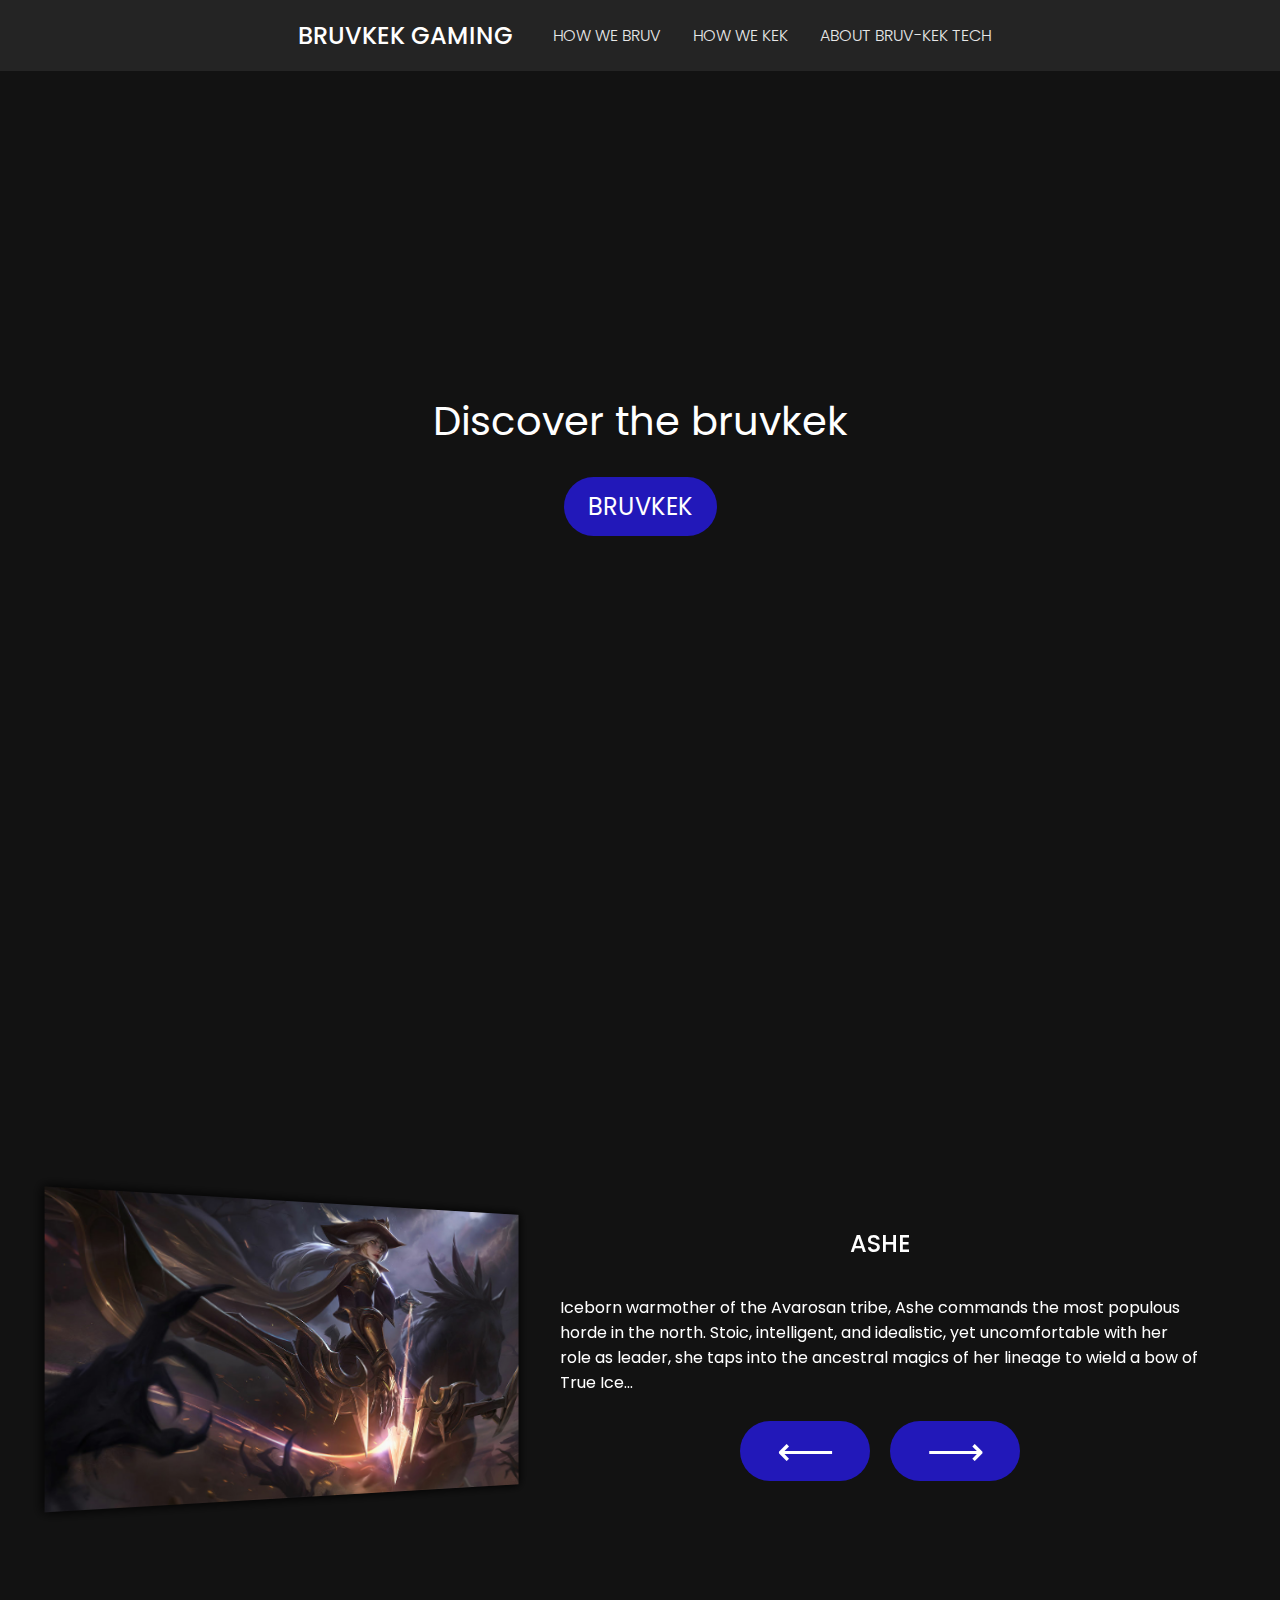
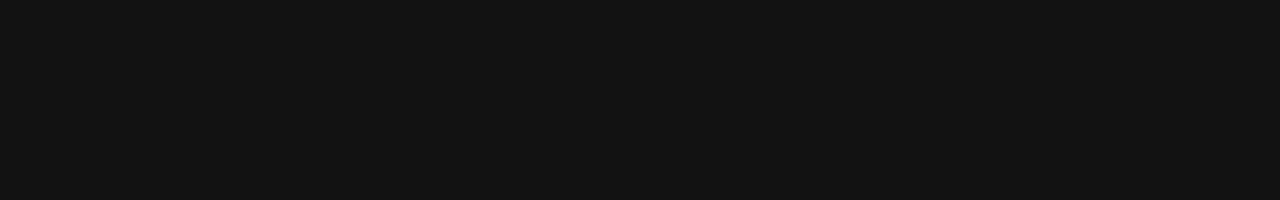
==== index.html @ d19409ca "Carousel is absolutely insane" ====
<!DOCTYPE html>
<html lang="en">

<head>
    <meta charset="UTF-8">
    <meta http-equiv="X-UA-Compatible" content="IE=edge">
    <meta name="viewport" content="width=device-width, initial-scale=1.0">
    <link rel="stylesheet" href="style.css">
    <link rel="stylesheet" href="carousel.css">
    <link rel="preconnect" href="https://fonts.googleapis.com">
    <link rel="preconnect" href="https://fonts.gstatic.com" crossorigin>
    <link href="https://fonts.googleapis.com/css2?family=Poppins:wght@100;200;300;400;500;600&display=swap"
        rel="stylesheet">
    <title>Document</title>
</head>

<body>
    <nav>
        <h2>Bruvkek gaming</h2>
        <div>
            <a href="">How we bruv</a>
            <a href="">How we kek</a>
            <a class="long" href="">About bruv-kek tech</a>
        </div>
    </nav>
    <main>
        <h1>Discover the bruvkek</h1>
        <button id="button">
            <div class="ripple">
                <span id="circle">
                </span>
            </div>
            Bruvkek
        </button>
    </main>
    <section>
        <div class="carousel">
            <div class="img-container">
                <img class="img active" src="img/ashe.jpg" alt="">
                <img class="img inactive" src="img/samira-splash.jpg" alt="">
                <img class="img inactive" src="img/mf.jpg" alt="">
                <img class="img inactive" src="img/xayah.jpg" alt="">
                <img class="img inactive" src="img/kaisa.jpg" alt="">
                <img class="img inactive" src="img/jhin.jpg" alt="">
            </div>
            <div class="description">
                <h2 id="champ-name">Champion</h2>
                <p id="champ-description">Lorem ipsum dolor sit amet consectetur, adipisicing elit. In libero, explicabo
                    quas similique repudiandae unde perspiciatis sunt nemo nulla, nostrum voluptates dolorem rem!
                    Aspernatur eos explicabo similique pariatur ipsa dolor dolorem dolorum ullam, quibusdam, mollitia,
                    deserunt placeat at illum distinctio! Voluptatem exercitationem fuga voluptatibus earum sunt
                    reiciendis facilis similique iusto!</p>
                    <div class="controls">
                        <button id="prev" onclick="moveLeft()">⟵</button>
                        <button id="next" onclick="moveRight()">⟶</button>
                    </div>
            </div>
        </div>
    </section>
    <script src="main.js"></script>
</body>

</html>
---- style.css ----
:root{
    font-family: 'Poppins', sans-serif;
    color-scheme: dark;
    color: white;
}
body,html{
    width: 100%;
    background-color: #121212;
    height: 100%;
    margin: 0%;
}
body{
    display: flex;
    flex-direction: column;
    justify-content: flex-start;
    align-items: center;
}
nav{
  display: flex;
  justify-content: center;
  align-items: center;
  background-color: rgb(36, 36, 36);
  z-index: 2;
  width: 100%;
  position: fixed;
  top: 0;
  left: 0;
}
nav>div{
  display: flex;
  justify-content: space-between;
}
h2{
  font-weight: normal;
  margin: 0.75em  1em;
  font-size: 1.5em;
  text-transform: uppercase;
  font-weight: 500;
}
a{
  margin: 1em;
  display: flex;
  justify-content: center;
  text-decoration: none;
  color: rgb(231, 231, 231);
  font-weight: 300;
  text-transform: uppercase;
}
a::before{
  content: " ";
  z-index: 3;
  position: absolute;
  bottom: 10px;
  height: 3px;
  width: 100px;
  background-color: transparent;
  transition: all 500ms ease;
  transform: scaleX(0);
  transform-origin: center bottom;
}
a:hover:before{
  background-color: #419aff;
  transform: scaleX(1);
}
.long::before{
  width: 175px;
}
main, section{
  width: 100%;
  min-height: 100%;
  display: flex;
  justify-content: center;
  flex-direction: column;
  align-items: center;
}
h1{
  font-weight: normal;
  font-size: 2.5em;
}
button{
    all: unset;
    cursor: pointer;
    position: relative;
    background-color: #2218b9;
    border-radius: 50px;
    font-size: 1.5em;
    padding: 0.5em 1em;
    text-transform: uppercase;
    overflow: hidden;
}
.circle {
    position: absolute;
    background-color: #544cbe;
    width: 100px;
    height: 100px;
    border-radius: 50%;
    transform: translate(-50%, -50%) scale(0);
    animation: scale 1s ease  ;
  }
  
  @keyframes scale {
    to   {
      transform: translate(-50%, -50%) scale(5);
      opacity: 0;
    }
  }
---- carousel.css ----
.carousel, .img-container, .description, .controls, .controls button{
    display: flex;
    justify-content: center;
    align-items: center;
}
.carousel{
    width: 90%;
    perspective: 1000px;
}
.carousel > div{
    margin: 1em;
}
.img-container{
    width: 500px;
    overflow: hidden;
    justify-content: flex-start;
    transform: rotateY(25deg);
    box-shadow: 0px 0px 10px 1px black;
}
.img-container img{
    width: 500px;
    transition: all 600ms ease;
    background-color: black;
}
.description{
    flex-direction: column;
    max-width: 40em;
}
.controls button{
    font-size: 2.5em;
    height: 20px;
    width: 50px;
    margin: 0.25em;
}
.inactive{
    transition: all 600ms ease;
    opacity: 0;
}
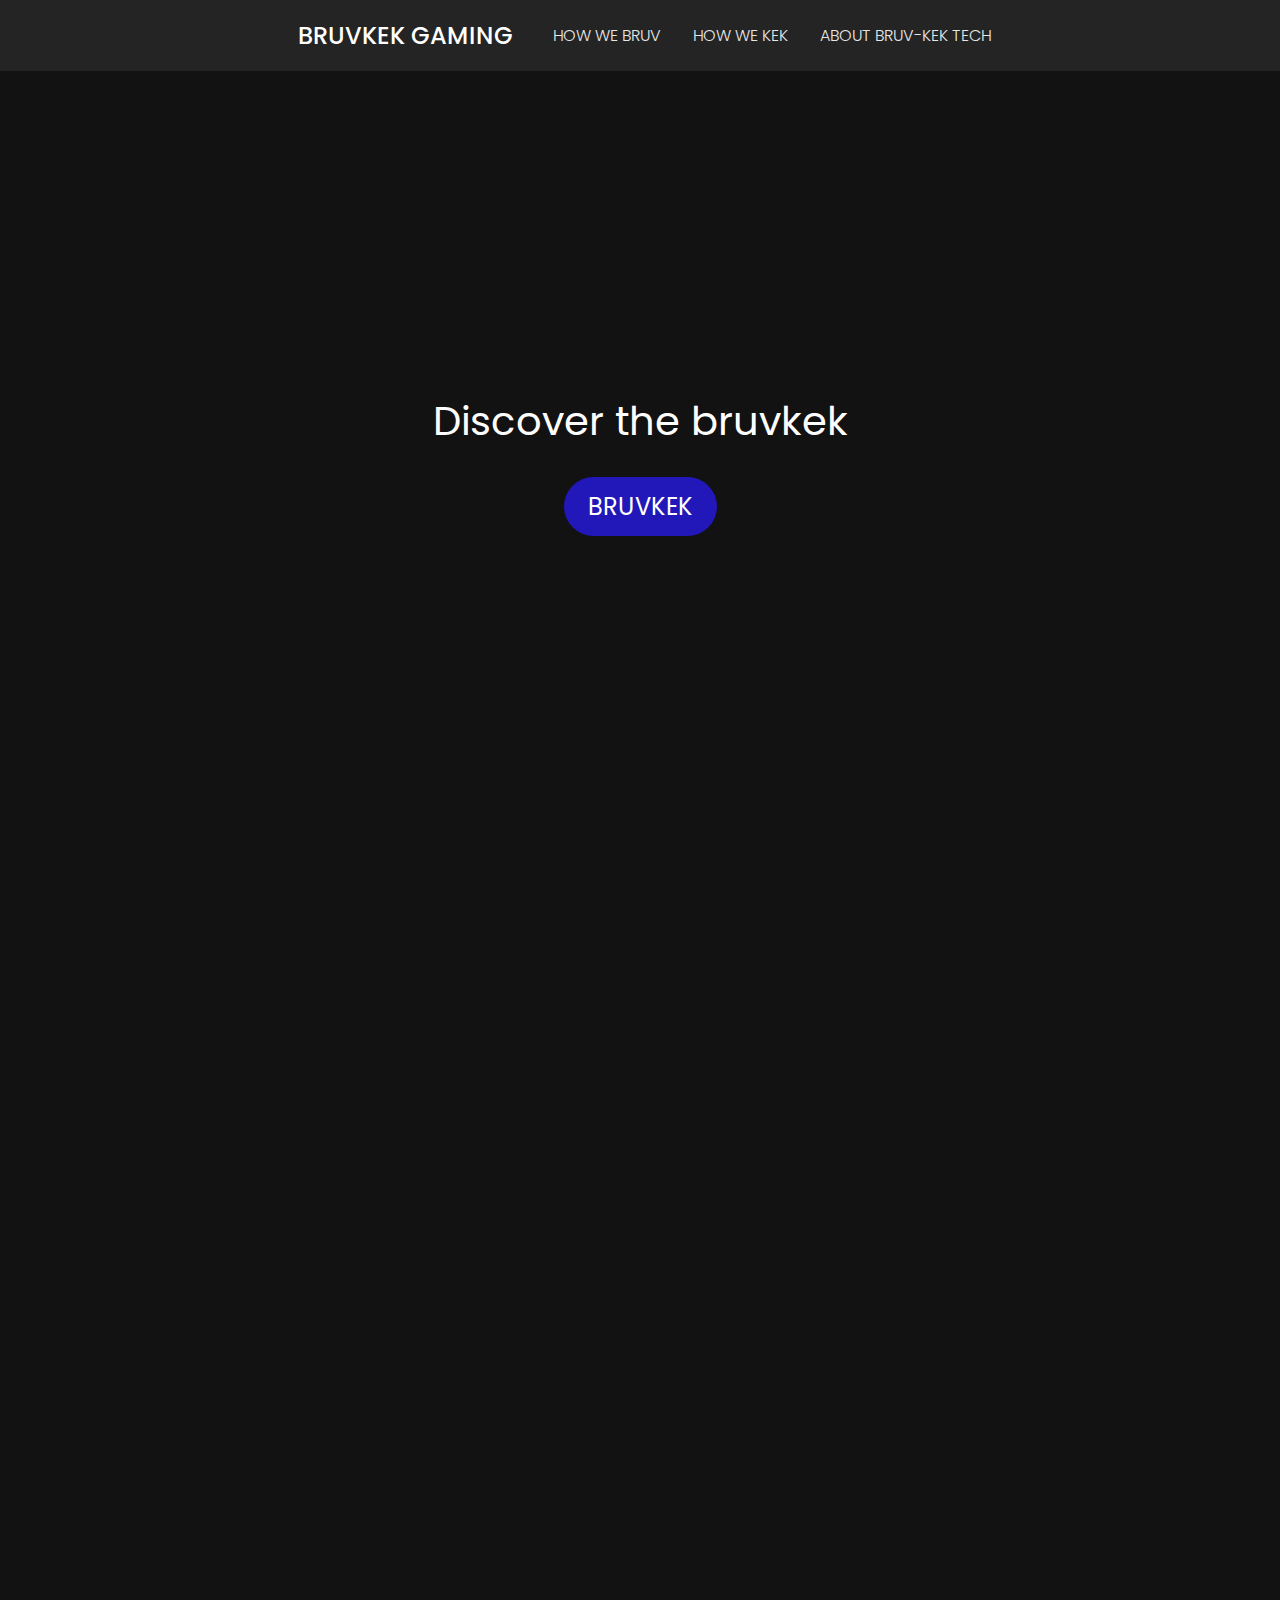
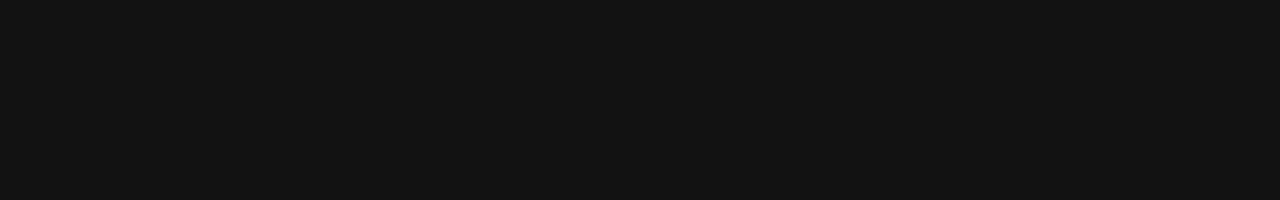
==== commit fb3c7af9: "Bruvkek" ====
--- a/index.html
+++ b/index.html
@@ -24,16 +24,16 @@
         </div>
     </nav>
     <main>
-        <h1>Discover the bruvkek</h1>
+        <h1 id="bruvkek">Discover the bruvkek</h1>
         <button id="button">
             <div class="ripple">
                 <span id="circle">
                 </span>
             </div>
-            Bruvkek
+            <h3 id="bruvkek-heading">BRUVKEK</h3>
         </button>
     </main>
-    <section>
+    <section id="section">
         <div class="carousel">
             <div class="img-container">
                 <img class="img active" src="img/ashe.jpg" alt="">
--- a/style.css
+++ b/style.css
@@ -8,6 +8,7 @@
     background-color: #121212;
     height: 100%;
     margin: 0%;
+    overflow: hidden;
 }
 body{
     display: flex;
@@ -88,6 +89,10 @@
     text-transform: uppercase;
     overflow: hidden;
 }
+h3{
+  all: unset;
+  font-size: inherit;
+}
 .circle {
     position: absolute;
     background-color: #544cbe;
@@ -95,9 +100,9 @@
     height: 100px;
     border-radius: 50%;
     transform: translate(-50%, -50%) scale(0);
-    animation: scale 1s ease  ;
+    animation: scale 0.85s ease-out;
   }
-  
+  button:active { border-style: none;}
   @keyframes scale {
     to   {
       transform: translate(-50%, -50%) scale(5);
--- a/carousel.css
+++ b/carousel.css
@@ -1,3 +1,9 @@
+section, #button{
+    transition: 400ms ease all;
+}
+#bruvkek{
+    transition: 500ms ease-in all;
+}
 .carousel, .img-container, .description, .controls, .controls button{
     display: flex;
     justify-content: center;
@@ -35,4 +41,13 @@
 .inactive{
     transition: all 600ms ease;
     opacity: 0;
+}
+@media only screen and (max-width: 1250px){
+    .carousel{
+        width: 100%;
+        flex-direction: column;
+    }
+    .img-container{
+        transform: rotateX(-15deg);
+    }
 }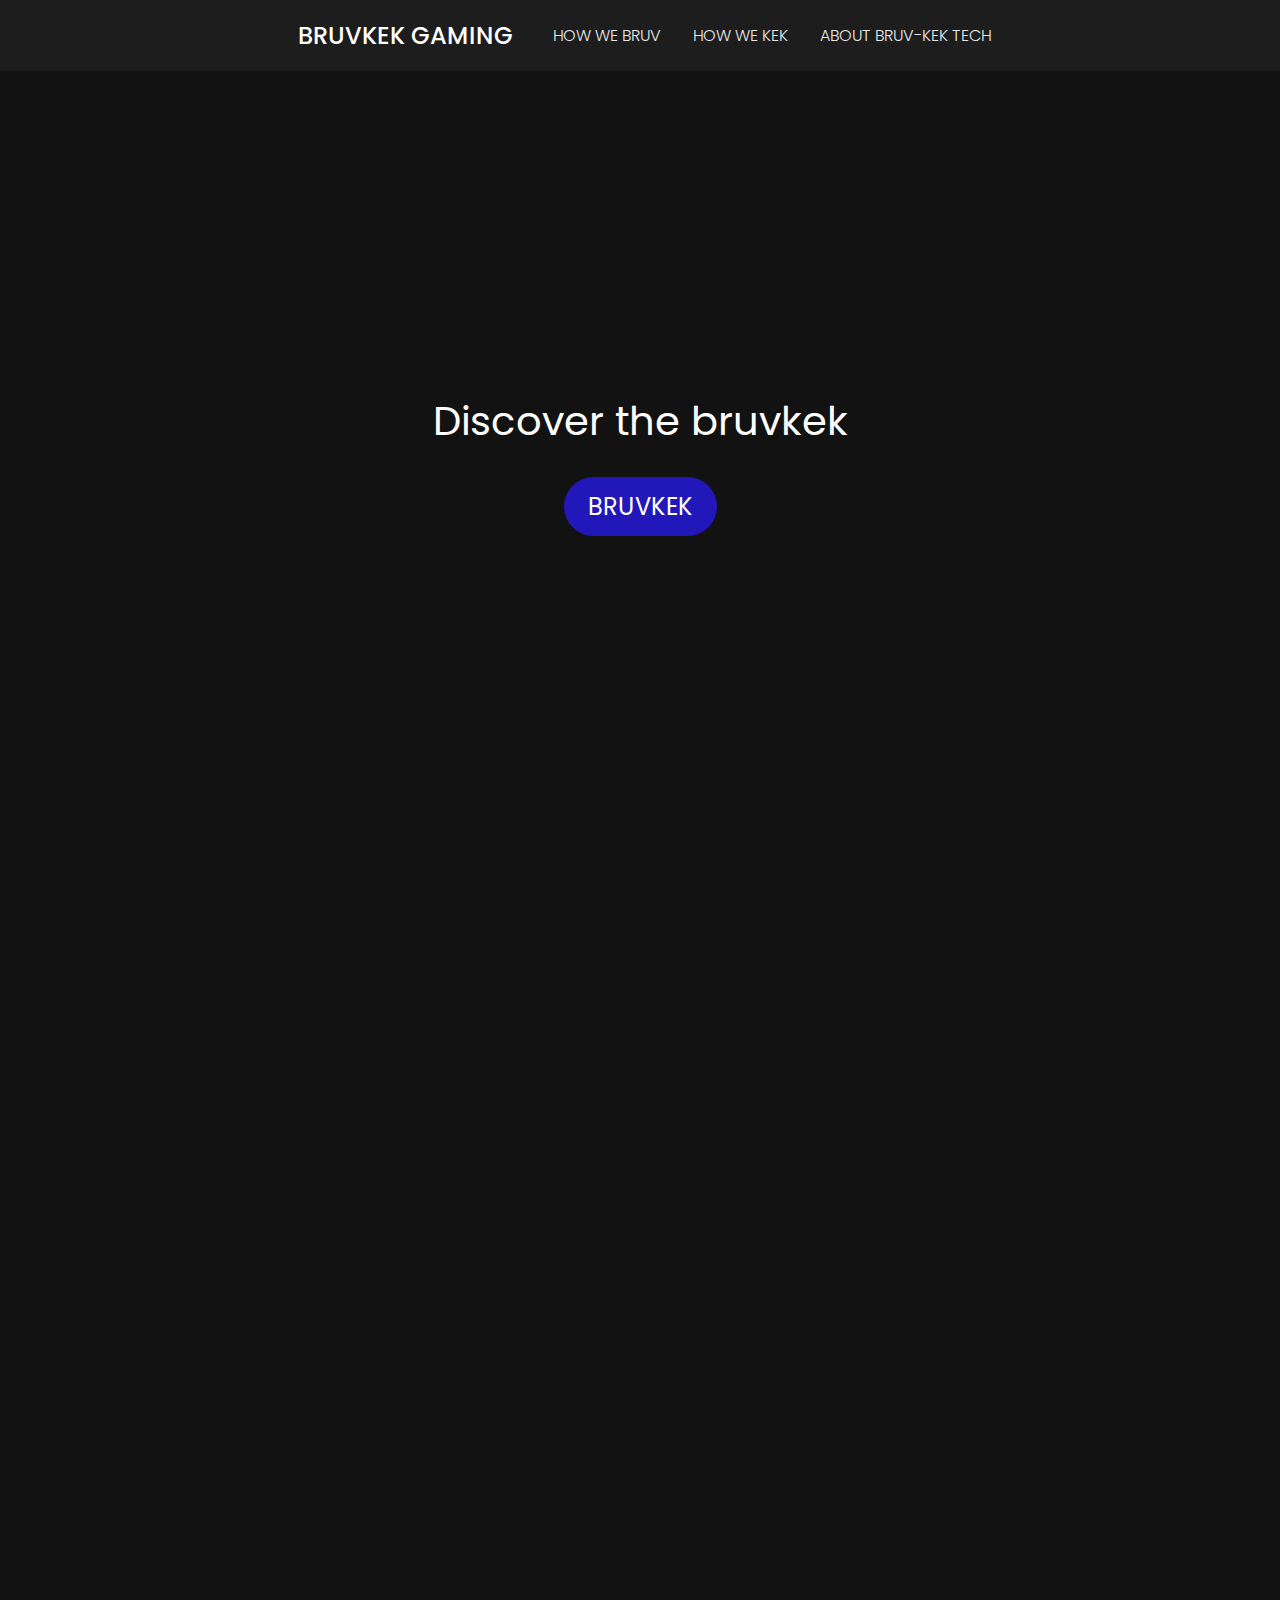
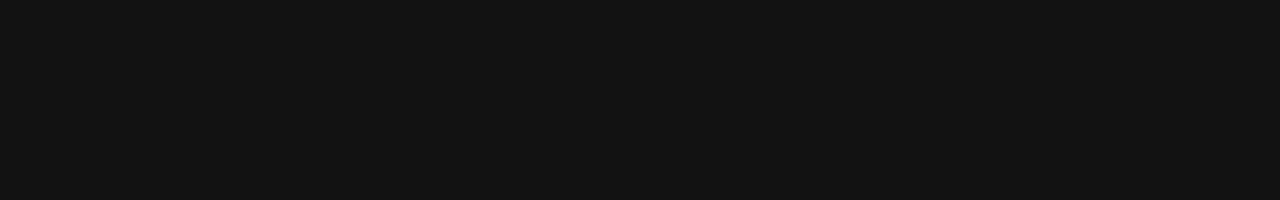
==== commit f067ac39: "Burgir" ====
--- a/index.html
+++ b/index.html
@@ -7,11 +7,12 @@
     <meta name="viewport" content="width=device-width, initial-scale=1.0">
     <link rel="stylesheet" href="style.css">
     <link rel="stylesheet" href="carousel.css">
+    <link rel="stylesheet" href="burgir.css">
     <link rel="preconnect" href="https://fonts.googleapis.com">
     <link rel="preconnect" href="https://fonts.gstatic.com" crossorigin>
     <link href="https://fonts.googleapis.com/css2?family=Poppins:wght@100;200;300;400;500;600&display=swap"
         rel="stylesheet">
-    <title>Document</title>
+    <title>Bruvkek Gaming | How we bruv</title>
 </head>
 
 <body>
@@ -21,6 +22,11 @@
             <a href="">How we bruv</a>
             <a href="">How we kek</a>
             <a class="long" href="">About bruv-kek tech</a>
+        </div>
+        <div id="burgir">
+            <span id="one"></span>
+            <span id="two"></span>
+            <span id="three"></span>
         </div>
     </nav>
     <main>
@@ -58,6 +64,7 @@
         </div>
     </section>
     <script src="main.js"></script>
+    <script src="burgir.js"></script>
 </body>
 
 </html>--- a/style.css
+++ b/style.css
@@ -20,7 +20,7 @@
   display: flex;
   justify-content: center;
   align-items: center;
-  background-color: rgb(36, 36, 36);
+  background-color: rgb(29, 29, 29);
   z-index: 2;
   width: 100%;
   position: fixed;
@@ -89,23 +89,28 @@
     text-transform: uppercase;
     overflow: hidden;
 }
+.ripple{
+  margin: 0;
+  width: 0;
+  height: 0;
+}
 h3{
   all: unset;
   font-size: inherit;
 }
 .circle {
     position: absolute;
-    background-color: #544cbe;
+    background-color: #7a73dd;
     width: 100px;
     height: 100px;
     border-radius: 50%;
     transform: translate(-50%, -50%) scale(0);
-    animation: scale 0.85s ease-out;
+    animation: scale 0.35s ease-out;
   }
   button:active { border-style: none;}
   @keyframes scale {
     to   {
-      transform: translate(-50%, -50%) scale(5);
+      transform: translate(-50%, -50%) scale(7);
       opacity: 0;
     }
   }--- a/carousel.css
+++ b/carousel.css
@@ -1,7 +1,7 @@
 section, #button{
-    transition: 400ms ease all;
+    transition: 500ms ease all;
 }
-#bruvkek{
+#bruvkek, .img-container{
     transition: 500ms ease-in all;
 }
 .carousel, .img-container, .description, .controls, .controls button{
@@ -22,6 +22,9 @@
     justify-content: flex-start;
     transform: rotateY(25deg);
     box-shadow: 0px 0px 10px 1px black;
+}
+.img-container:hover{
+    box-shadow: 5px 5px 300px -50px #419aff93;
 }
 .img-container img{
     width: 500px;
@@ -50,4 +53,50 @@
     .img-container{
         transform: rotateX(-15deg);
     }
+    #button{
+        position: absolute;
+        top: calc(50% + 50px);
+    }
+}
+@media only screen and (max-width: 1250px) and (min-width: 601px){
+    #button{
+        top: calc(50% + 120px);
+    }
+}
+@media only screen and (max-width: 600px){
+    h1{
+        font-size: 1.75em;
+    }
+    nav, nav > div{
+        flex-direction: column;
+    }
+    nav > div{
+        display: none;
+    }
+    a{
+        padding: 0;
+    }
+    .img-container{
+        width: 300px;
+    }
+    .img-container > img{
+        width: 300px;
+    }
+    main, section{
+        padding: 0.5em;
+    }
+    .carousel > div{
+        font-size: 0.85em;
+        margin: 0;
+    }
+    .controls{
+        width: 50%;
+        height: auto;
+    }
+    .description{
+        max-width: 70%;
+    }
+    .controls button{
+        padding: 0.25em 1em;
+    }
 }--- a/burgir.css
+++ b/burgir.css
@@ -0,0 +1,23 @@
+#burgir{
+    display: none;
+    flex-direction: column;
+    justify-content: center;
+    align-items: center;
+    z-index: 10;
+}
+span{
+    width: 40px;
+    transition: all 300ms ease-out;
+    margin: 0.25em;
+    position: relative;
+    transform-origin: center;
+    height: 3px;
+    border-radius: 10px;
+    background-color: white;
+}
+@media only screen and (max-width: 600px){
+    #burgir{
+        display: flex;
+        margin-bottom: 1.25em;
+    }
+}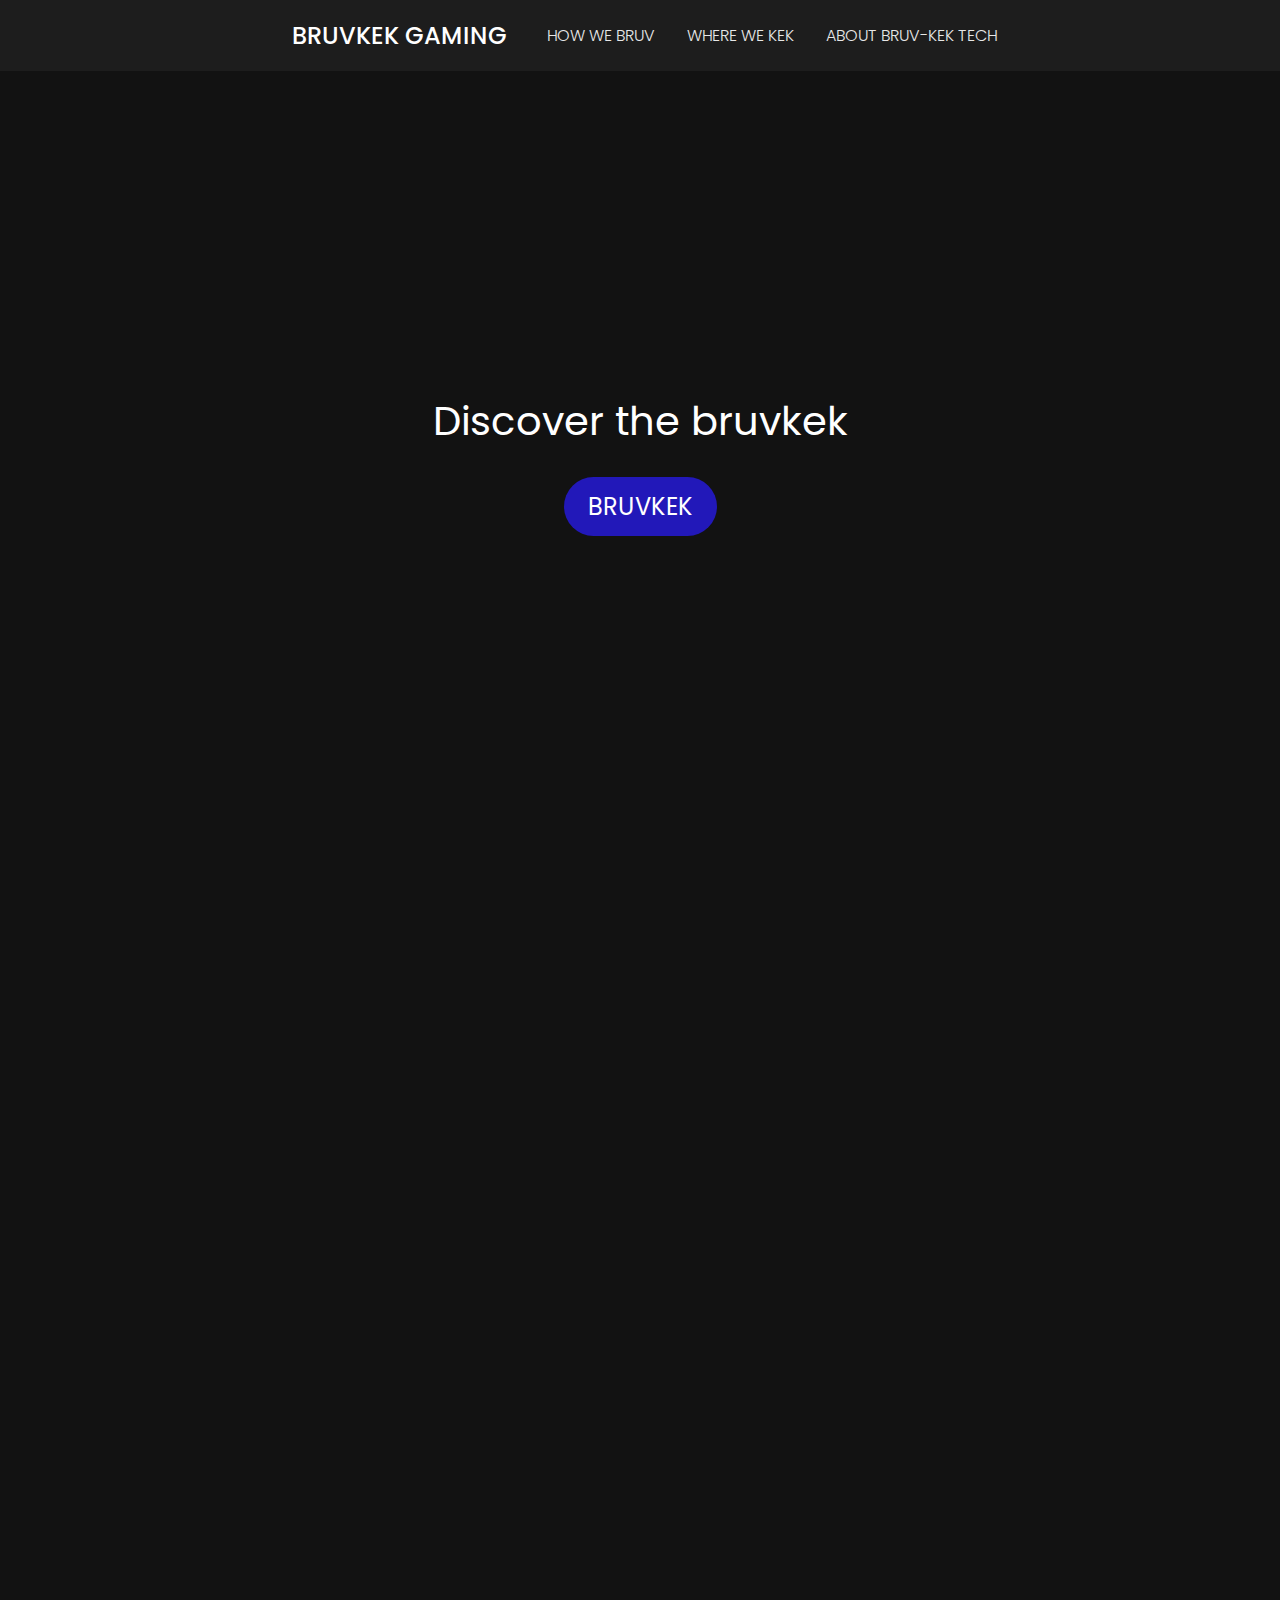
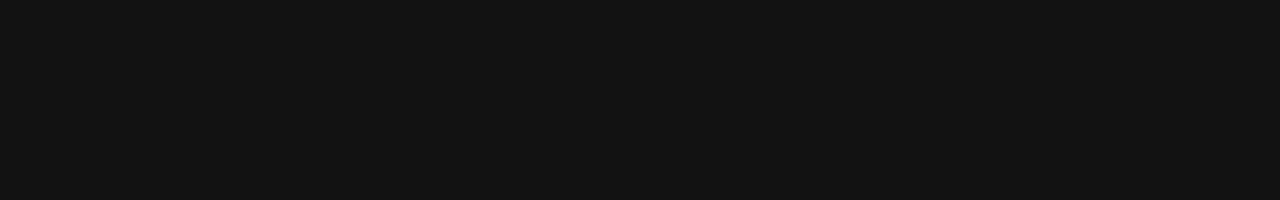
==== commit f492aaea: "Added jinx to carousel, added border-radius, a lot" ====
--- a/index.html
+++ b/index.html
@@ -5,9 +5,9 @@
     <meta charset="UTF-8">
     <meta http-equiv="X-UA-Compatible" content="IE=edge">
     <meta name="viewport" content="width=device-width, initial-scale=1.0">
-    <link rel="stylesheet" href="style.css">
-    <link rel="stylesheet" href="carousel.css">
-    <link rel="stylesheet" href="burgir.css">
+    <link rel="stylesheet" href="styles/style.css">
+    <link rel="stylesheet" href="styles/carousel.css">
+    <link rel="stylesheet" href="styles/burgir.css">
     <link rel="preconnect" href="https://fonts.googleapis.com">
     <link rel="preconnect" href="https://fonts.gstatic.com" crossorigin>
     <link href="https://fonts.googleapis.com/css2?family=Poppins:wght@100;200;300;400;500;600&display=swap"
@@ -18,17 +18,17 @@
 <body>
     <nav>
         <h2>Bruvkek gaming</h2>
-        <div>
+        <div id="navDiv">
             <a href="">How we bruv</a>
-            <a href="">How we kek</a>
+            <a href="bruvkek.html">Where we kek</a>
             <a class="long" href="">About bruv-kek tech</a>
         </div>
-        <div id="burgir">
-            <span id="one"></span>
-            <span id="two"></span>
-            <span id="three"></span>
-        </div>
     </nav>
+    <div id="burgir">
+        <span id="one"></span>
+        <span id="two"></span>
+        <span id="three"></span>
+    </div>
     <main>
         <h1 id="bruvkek">Discover the bruvkek</h1>
         <button id="button">
@@ -47,6 +47,7 @@
                 <img class="img inactive" src="img/mf.jpg" alt="">
                 <img class="img inactive" src="img/xayah.jpg" alt="">
                 <img class="img inactive" src="img/kaisa.jpg" alt="">
+                <img class="img inactive" src="img/Jinx_2.jpg" alt="">
                 <img class="img inactive" src="img/jhin.jpg" alt="">
             </div>
             <div class="description">
@@ -63,8 +64,8 @@
             </div>
         </div>
     </section>
-    <script src="main.js"></script>
-    <script src="burgir.js"></script>
+    <script src="js/main.js"></script>
+    <script src="js/burgir.js"></script>
 </body>
 
 </html>--- a/styles/style.css
+++ b/styles/style.css
@@ -0,0 +1,124 @@
+:root{
+    font-family: 'Poppins', sans-serif;
+    color-scheme: dark;
+    color: white;
+}
+body,html{
+    width: 100%;
+    background-color: #121212;
+    height: 100%;
+    margin: 0%;
+    overflow: hidden;
+}
+body{
+    display: flex;
+    flex-direction: column;
+    justify-content: flex-start;
+    align-items: center;
+}
+nav{
+  display: flex;
+  justify-content: center;
+  align-items: center;
+  background-color: rgb(29, 29, 29);
+  z-index: 2;
+  width: 100%;
+  position: fixed;
+  top: 0;
+  left: 0;
+}
+nav>div{
+  display: flex;
+  justify-content: space-between;
+}
+h2{
+  font-weight: normal;
+  margin: 0.75em  1em;
+  font-size: 1.5em;
+  text-transform: uppercase;
+  font-weight: 500;
+}
+a{
+  margin: 1em;
+  display: flex;
+  justify-content: center;
+  text-decoration: none;
+  color: rgb(231, 231, 231);
+  font-weight: 300;
+  text-transform: uppercase;
+}
+a::before{
+  content: " ";
+  z-index: 3;
+  position: absolute;
+  bottom: 10px;
+  height: 3px;
+  width: 100px;
+  background-color: transparent;
+  transition: all 500ms ease;
+  transform: scaleX(0);
+  transform-origin: center bottom;
+}
+.long::before{
+  width: 175px;
+}
+main, section{
+  width: 100%;
+  min-height: 100%;
+  display: flex;
+  justify-content: center;
+  flex-direction: column;
+  align-items: center;
+}
+h1{
+  font-weight: normal;
+  font-size: 2.5em;
+}
+button{
+    all: unset;
+    cursor: pointer;
+    position: relative;
+    background-color: #2218b9;
+    border-radius: 50px;
+    font-size: 1.5em;
+    padding: 0.5em 1em;
+    text-transform: uppercase;
+    overflow: hidden;
+}
+.ripple{
+  margin: 0;
+  width: 0px;
+  height: 0px;
+}
+h3{
+  all: unset;
+  font-size: inherit;
+}
+button:active { border-style: none;}
+#circle.circle {
+  position: absolute;
+  background-color: #6459ff;
+  width: 100px;
+  height: 100px;
+  border-radius: 50%;
+  transform: translate(-50%,-50%) scale(0);
+  animation: scale 1s ease;
+}
+
+@keyframes scale {
+  to   {
+    transform: translate(-50%, -50%) scale(5);
+    opacity: 0;
+  }
+}
+@keyframes opacityDec{
+  to{
+    opacity: 0.5;
+  }
+}
+@media only screen and (min-width: 601px){
+  a:hover:before{
+    background-color: #419aff;
+    transform: scaleX(1);
+  }
+}--- a/styles/carousel.css
+++ b/styles/carousel.css
@@ -0,0 +1,66 @@
+section, #button{
+    transition: 500ms ease all;
+}
+#bruvkek, .img-container{
+    transition: 500ms ease-in all;
+}
+.carousel, .img-container, .description, .controls, .controls button{
+    display: flex;
+    justify-content: center;
+    align-items: center;
+}
+.carousel{
+    width: 90%;
+    perspective: 1000px;
+}
+.carousel > div{
+    margin: 1em;
+}
+.img-container{
+    width: 500px;
+    overflow: hidden;
+    justify-content: flex-start;
+    border-radius: 50px ;
+    transform: rotateY(25deg);
+    box-shadow: 0px 0px 30px -5px black;
+}
+.img-container:hover{
+    box-shadow: 5px 5px 70px -50px #155daf93;
+}
+.img-container img{
+    width: 500px;
+    transition: all 600ms ease;
+    background-color: black;
+}
+.description{
+    flex-direction: column;
+    max-width: 40em;
+}
+.controls button{
+    font-size: 2.5em;
+    height: 20px;
+    width: 50px;
+    margin: 0.25em;
+}
+.inactive{
+    transition: all 600ms ease;
+    opacity: 0;
+}
+@media only screen and (max-width: 1250px){
+    .carousel{
+        width: 100%;
+        flex-direction: column;
+    }
+    .img-container{
+        transform: rotateX(-15deg);
+    }
+    #button{
+        position: absolute;
+        top: calc(50% + 50px);
+    }
+}
+@media only screen and (max-width: 1250px) and (min-width: 601px){
+    #button{
+        top: calc(50% + 120px);
+    }
+}
--- a/styles/burgir.css
+++ b/styles/burgir.css
@@ -0,0 +1,70 @@
+#burgir{
+    position: absolute;
+    top: 20px;
+    right: 20px;
+    display: none;
+    flex-direction: column;
+    justify-content: center;
+    align-items: center;
+    z-index: 10;
+}
+#burgir span{
+    width: 40px;
+    transition: all 500ms ease;
+    margin: 0.25em;
+    position: relative;
+    transform-origin: center;
+    height: 3px;
+    border-radius: 10px;
+    background-color: white;
+}
+/*#three{
+    transition: all 300ms ease;
+}*/
+
+@media only screen and (max-width: 600px){
+    #burgir{
+        display: flex;
+    }
+    nav > h2{
+        font-size: 1.25em;
+        margin: 1em;
+    }
+    h1{
+        font-size: 1.75em;
+    }
+    nav{
+        flex-direction: column;
+    }
+    nav > div{
+        display: none;
+        flex-direction: column;
+    }
+    a{
+        padding: 0;
+    }
+    .img-container{
+        width: 300px;
+        border-radius: 25px;
+    }
+    .img-container > img{
+        width: 300px;
+    }
+    main, section{
+        padding: 0.5em;
+    }
+    .carousel > div{
+        font-size: 0.85em;
+        margin: 0;
+    }
+    .controls{
+        width: 50%;
+        height: auto;
+    }
+    .description{
+        max-width: 70%;
+    }
+    .controls button{
+        padding: 0.25em 1em;
+    }
+}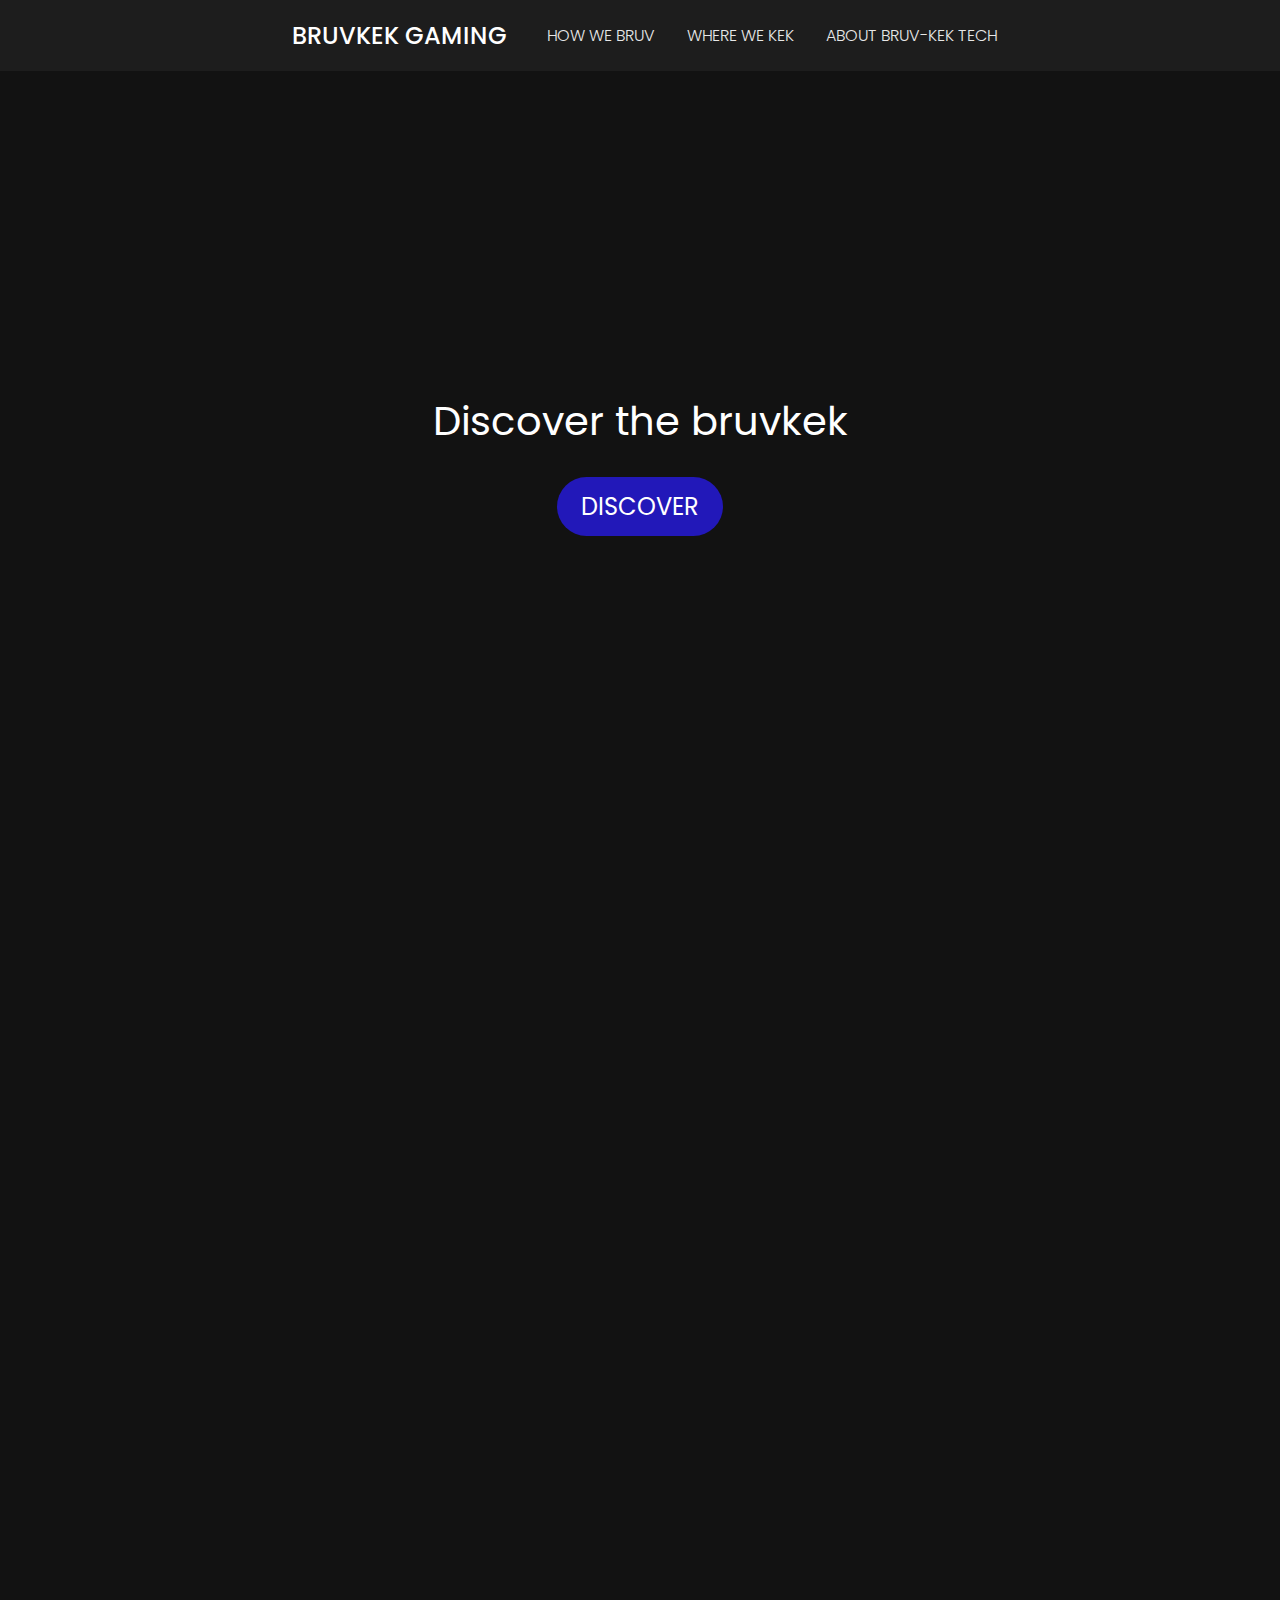
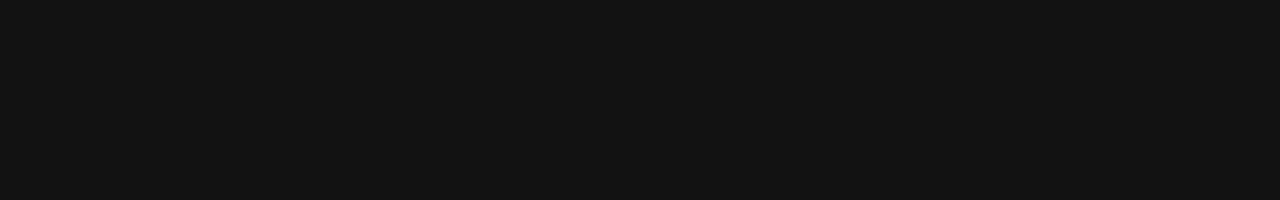
==== commit de6df507: "Update index.html" ====
--- a/index.html
+++ b/index.html
@@ -21,7 +21,7 @@
         <div id="navDiv">
             <a href="">How we bruv</a>
             <a href="bruvkek.html">Where we kek</a>
-            <a class="long" href="">About bruv-kek tech</a>
+            <a class="long" href="technology.html">About bruv-kek tech</a>
         </div>
     </nav>
     <div id="burgir">
@@ -36,7 +36,7 @@
                 <span id="circle">
                 </span>
             </div>
-            <h3 id="bruvkek-heading">BRUVKEK</h3>
+            <h3 id="bruvkek-heading">DISCOVER</h3>
         </button>
     </main>
     <section id="section">
@@ -68,4 +68,4 @@
     <script src="js/burgir.js"></script>
 </body>
 
-</html>+</html>
--- a/styles/style.css
+++ b/styles/style.css
@@ -1,5 +1,6 @@
 :root{
     font-family: 'Poppins', sans-serif;
+    text-align: center;
     color-scheme: dark;
     color: white;
 }
--- a/styles/burgir.css
+++ b/styles/burgir.css
@@ -1,5 +1,5 @@
 #burgir{
-    position: absolute;
+    position: fixed ;
     top: 20px;
     right: 20px;
     display: none;
